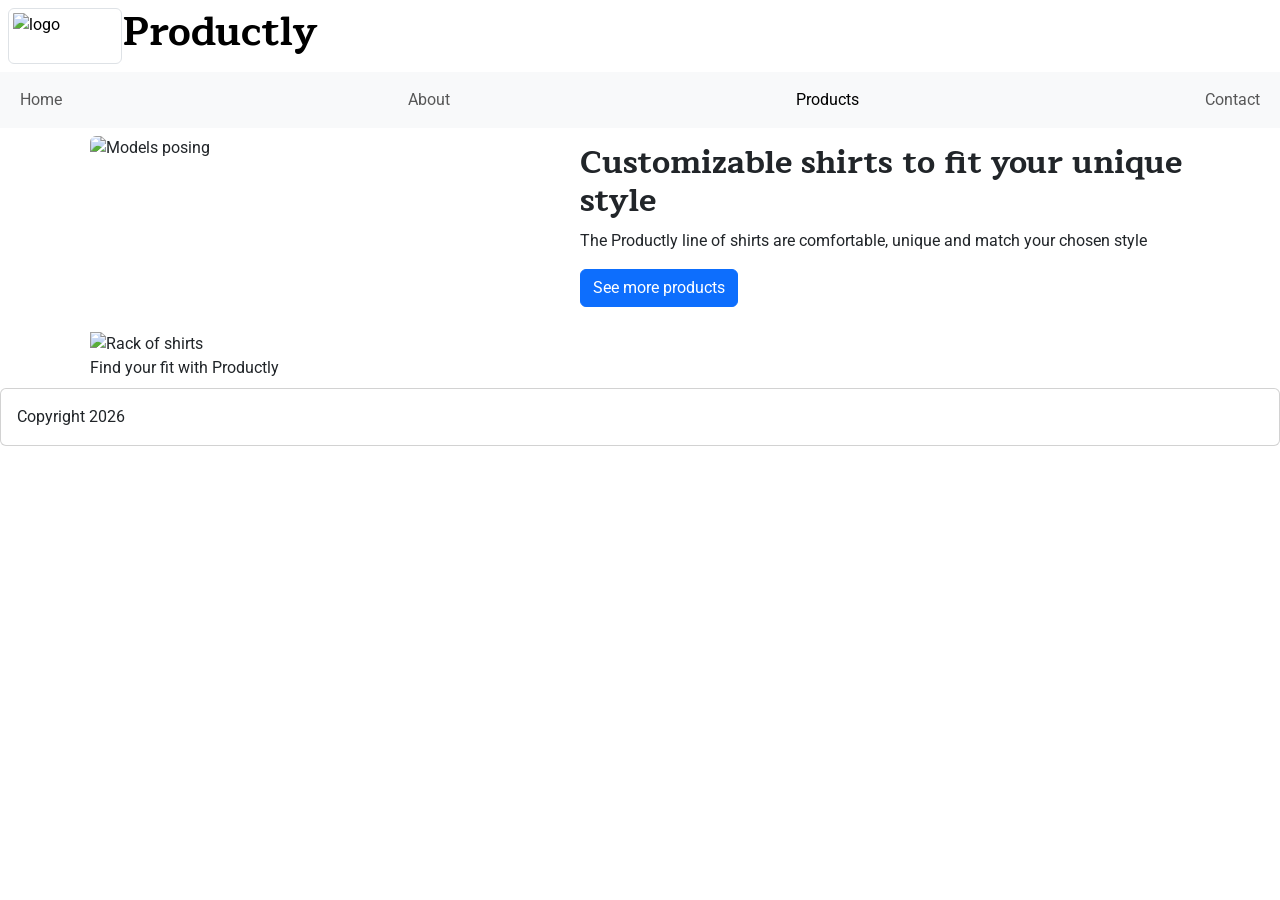
==== index.html @ 893dff8d "fixed nav bar section" ====
<!DOCTYPE html>
<html>
<head>
    <!--
    Class: MIS 3313, 23452
    Semester: Spring 2026

    Authors: Nico Kelly, Geevan Kolacherril, Olamide Olaniyo, Yeimi Zapata
    Date: 04/13/2026
    Filename: index.html
    -->
    <title>Productly</title>
    <meta charset="utf-8">
    <meta name="viewport" content="width=device-width, initial-scale=1.0">
    <link href="https://cdn.jsdelivr.net/npm/bootstrap@5.3.8/dist/css/bootstrap.min.css" rel="stylesheet" integrity="sha384-sRIl4kxILFvY47J16cr9ZwB07vP4J8+LH7qKQnuqkuIAvNWLzeN8tE5YBujZqJLB" crossorigin="anonymous">
    <link href="styles.css" rel="stylesheet">
    <link href='https://fonts.googleapis.com/css?family=Maitree' rel='stylesheet'>
    <link href='https://fonts.googleapis.com/css?family=Roboto' rel='stylesheet'>
    <script src="scripts.js" defer></script>
</head>
<body>
    <header class="d-flex p-2">
        <img class="img-thumbnail" src="https://images.unsplash.com/photo-1562157873-818bc0726f68?w=500&auto=format&fit=crop&q=60&ixlib=rb-4.1.0&ixid=M3wxMjA3fDB8MHxzZWFyY2h8NHx8YXBwYXJlbHxlbnwwfHwwfHx8MA%3D%3D" alt="logo" width="9%">
        <h1>Productly</h1>
    </header>
    <nav class="navbar navbar-expand-lg bg-body-tertiary w-100">
  <div class="container-fluid">
    <div class="navbar-nav w-100 justify-content-between">
      <a href="/index.html" class="nav-link">Home</a>
      <a href="/about.html" class="nav-link">About</a>
      <a href="#" class="nav-link active" aria-current="page">Products</a>
      <a href="/contact.html" class="nav-link">Contact</a>
    </div>
  </div>
</nav>
    <article class="container">
        <div class="d-flex p-2">
            <img class="rounded float-start" class="p-2" src="https://plus.unsplash.com/premium_photo-1688497831503-235238709bd2?w=500&auto=format&fit=crop&q=60&ixlib=rb-4.1.0&ixid=M3wxMjA3fDB8MHxzZWFyY2h8OTN8fGFwcGFyZWx8ZW58MHx8MHx8fDA%3D" alt="Models posing" width="50%">
            <div class="p-2">
                <h2>Customizable shirts to fit your unique style</h2>
                <p>The Productly line of shirts are comfortable, unique and match your chosen style</p>
                <button onClick="location.href='/products.html'" class="btn btn-primary">See more products</button>
            </div>
        </div>
        <div class="p-2">
            <img class="img-fluid" src="https://images.unsplash.com/photo-1685883785814-42d0b197ae64?w=500&auto=format&fit=crop&q=60&ixlib=rb-4.1.0&ixid=M3wxMjA3fDB8MHxzZWFyY2h8OTZ8fGFwcGFyZWx8ZW58MHx8MHx8fDA%3D" alt="Rack of shirts">
            <div class="centered">Find your fit with Productly</div>
        </div>
    </article>
    <footer class="card">
        <div class="card-body">Copyright 2026</div>
    </footer>
</body>
</html>
---- styles.css ----
h1,h2 {
  font-family: 'Maitree', serif;
  font-weight: bold;
}

body {
  font-family: 'Roboto', sans-serif;
}




#contact-info{
  width: 100%;

}

#more-info {
    border: 2px solid #333;
    padding: 10px;
}

#info {
    width: 100%;      /* Takes up the full width of the fieldset */
    height: 150px;    
    padding: 10px;
    font-size: 1rem;
}

header {
  background-image: url('https://images.unsplash.com/photo-1562157873-818bc0726f68?w=500&auto=format&fit=crop&q=60&ixlib=rb-4.1.0&ixid=M3wxMjA3fDB8MHxzZWFyY2h8NHx8YXBwYXJlbHxlbnwwfHwwfHx8MA%3D%3D');
  background-size: cover;
  background-position: center;
  padding: 60px 20px;
  color: black;
}
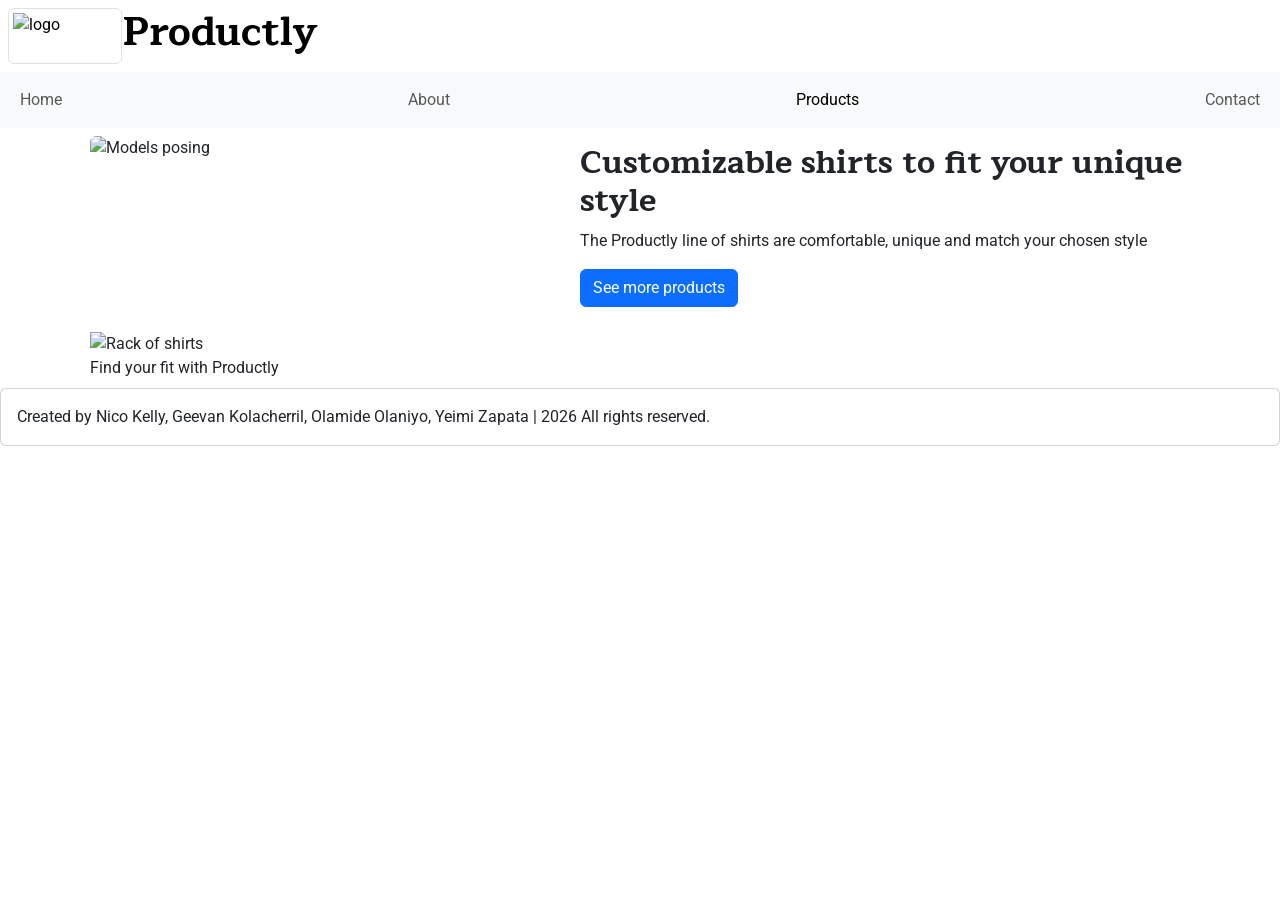
==== commit 1e92d53a: "Updated footers to Geevan's style." ====
--- a/index.html
+++ b/index.html
@@ -48,7 +48,7 @@
         </div>
     </article>
     <footer class="card">
-        <div class="card-body">Copyright 2026</div>
+        <span class="card-body">Created by Nico Kelly, Geevan Kolacherril, Olamide Olaniyo, Yeimi Zapata</a> | <span class="far fa-copyright"></span> 2026 All rights reserved.</span>
     </footer>
 </body>
 </html>
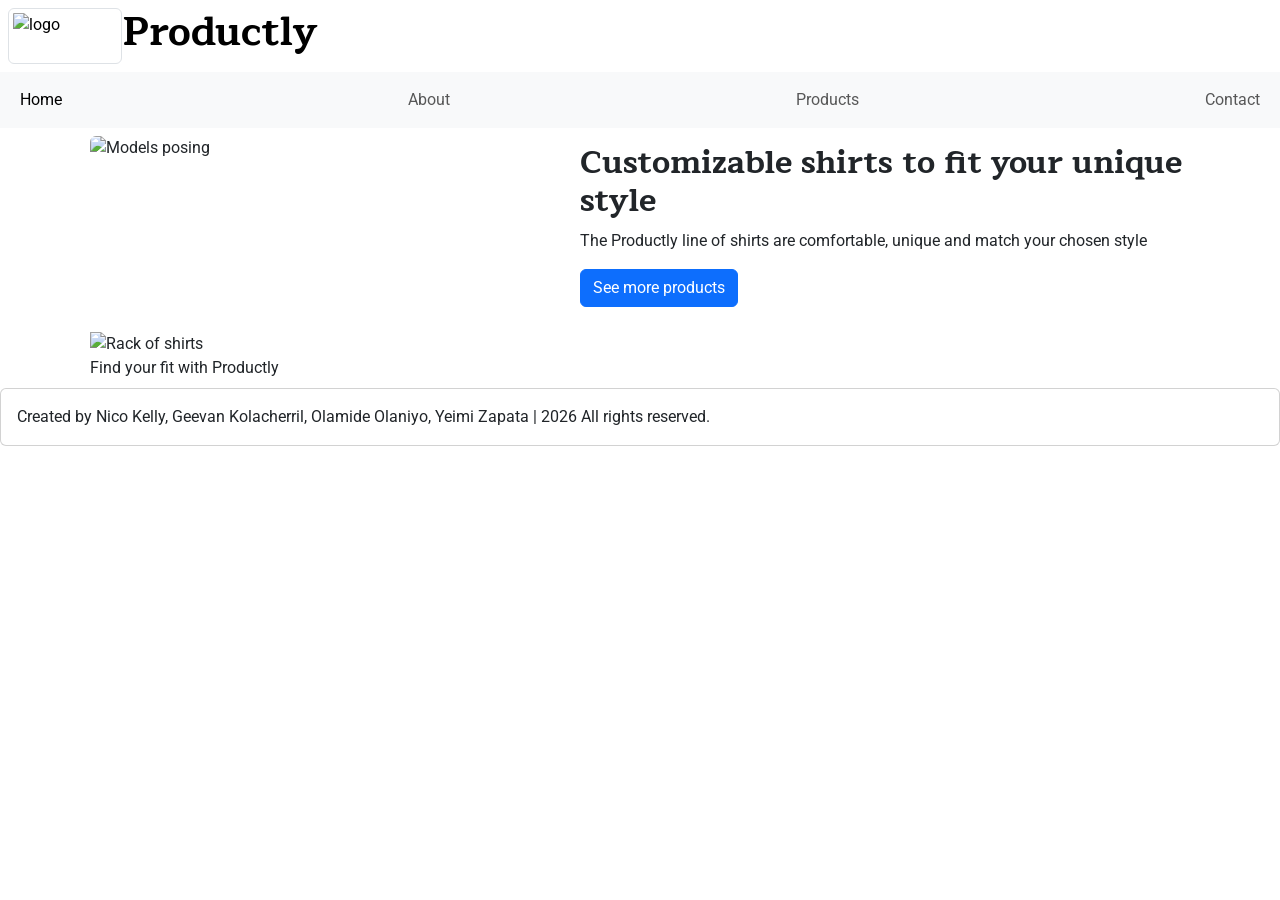
==== commit 5ef79f1f: "Fixed navs not linking to products page." ====
--- a/index.html
+++ b/index.html
@@ -26,9 +26,9 @@
     <nav class="navbar navbar-expand-lg bg-body-tertiary w-100">
   <div class="container-fluid">
     <div class="navbar-nav w-100 justify-content-between">
-      <a href="/index.html" class="nav-link">Home</a>
+      <a href="/index.html" class="nav-link active" aria-current="page">Home</a>
       <a href="/about.html" class="nav-link">About</a>
-      <a href="#" class="nav-link active" aria-current="page">Products</a>
+      <a href="/products.html" class="nav-link">Products</a>
       <a href="/contact.html" class="nav-link">Contact</a>
     </div>
   </div>
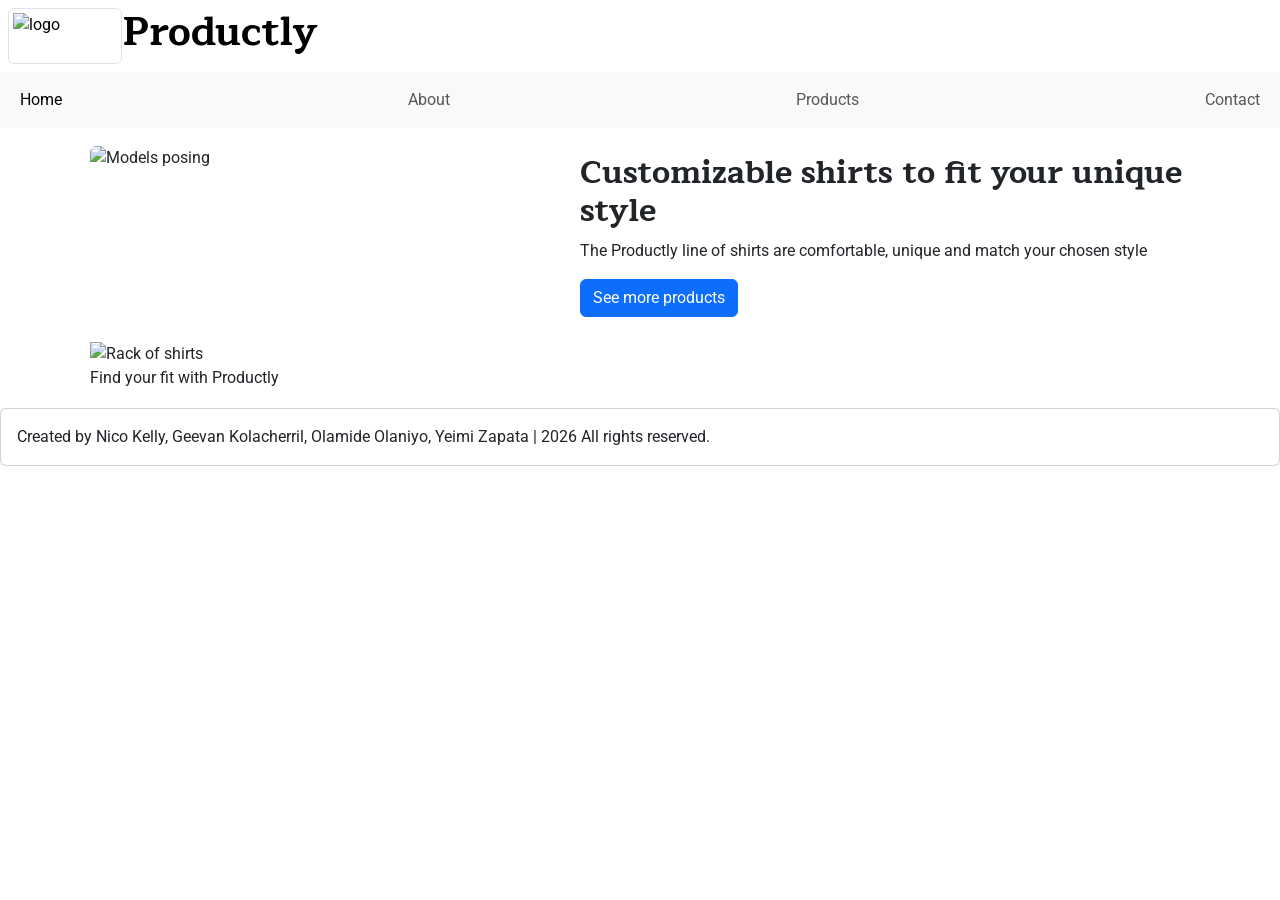
==== commit 0927fea9: "Updated the header images." ====
--- a/index.html
+++ b/index.html
@@ -20,7 +20,7 @@
 </head>
 <body>
     <header class="d-flex p-2">
-        <img class="img-thumbnail" src="https://images.unsplash.com/photo-1562157873-818bc0726f68?w=500&auto=format&fit=crop&q=60&ixlib=rb-4.1.0&ixid=M3wxMjA3fDB8MHxzZWFyY2h8NHx8YXBwYXJlbHxlbnwwfHwwfHx8MA%3D%3D" alt="logo" width="9%">
+        <img class="img-thumbnail" src="https://images.unsplash.com/vector-1756376206549-9834a1a33fc0?q=80&w=1480&auto=format&fit=crop&ixlib=rb-4.1.0&ixid=M3wxMjA3fDB8MHxwaG90by1wYWdlfHx8fGVufDB8fHx8fA%3D%3D" alt="logo" width="9%">
         <h1>Productly</h1>
     </header>
     <nav class="navbar navbar-expand-lg bg-body-tertiary w-100">
--- a/styles.css
+++ b/styles.css
@@ -7,8 +7,9 @@
   font-family: 'Roboto', sans-serif;
 }
 
-
-
+article {
+  padding: 10px;
+}
 
 #contact-info{
   width: 100%;
@@ -28,9 +29,24 @@
 }
 
 header {
-  background-image: url('https://images.unsplash.com/photo-1562157873-818bc0726f68?w=500&auto=format&fit=crop&q=60&ixlib=rb-4.1.0&ixid=M3wxMjA3fDB8MHxzZWFyY2h8NHx8YXBwYXJlbHxlbnwwfHwwfHx8MA%3D%3D');
+  background-image: url('https://images.unsplash.com/photo-1489987707025-afc232f7ea0f?q=80&w=2070&auto=format&fit=crop&ixlib=rb-4.1.0&ixid=M3wxMjA3fDB8MHxwaG90by1wYWdlfHx8fGVufDB8fHx8fA%3D%3D');
   background-size: cover;
   background-position: center;
   padding: 60px 20px;
   color: black;
+}
+
+/* Collapsible style */
+.collapsible {
+  width: 100%;
+  text-align: left;
+  border-radius: 5px 5px 0 0;
+}
+.insideCollapse {
+  max-height: 0;
+  overflow: hidden;
+  transition: max-height 0.2s ease-out;
+  padding: 0 8px;
+  background-color: lightsteelblue;
+  border-radius: 0 0 5px 5px;
 }
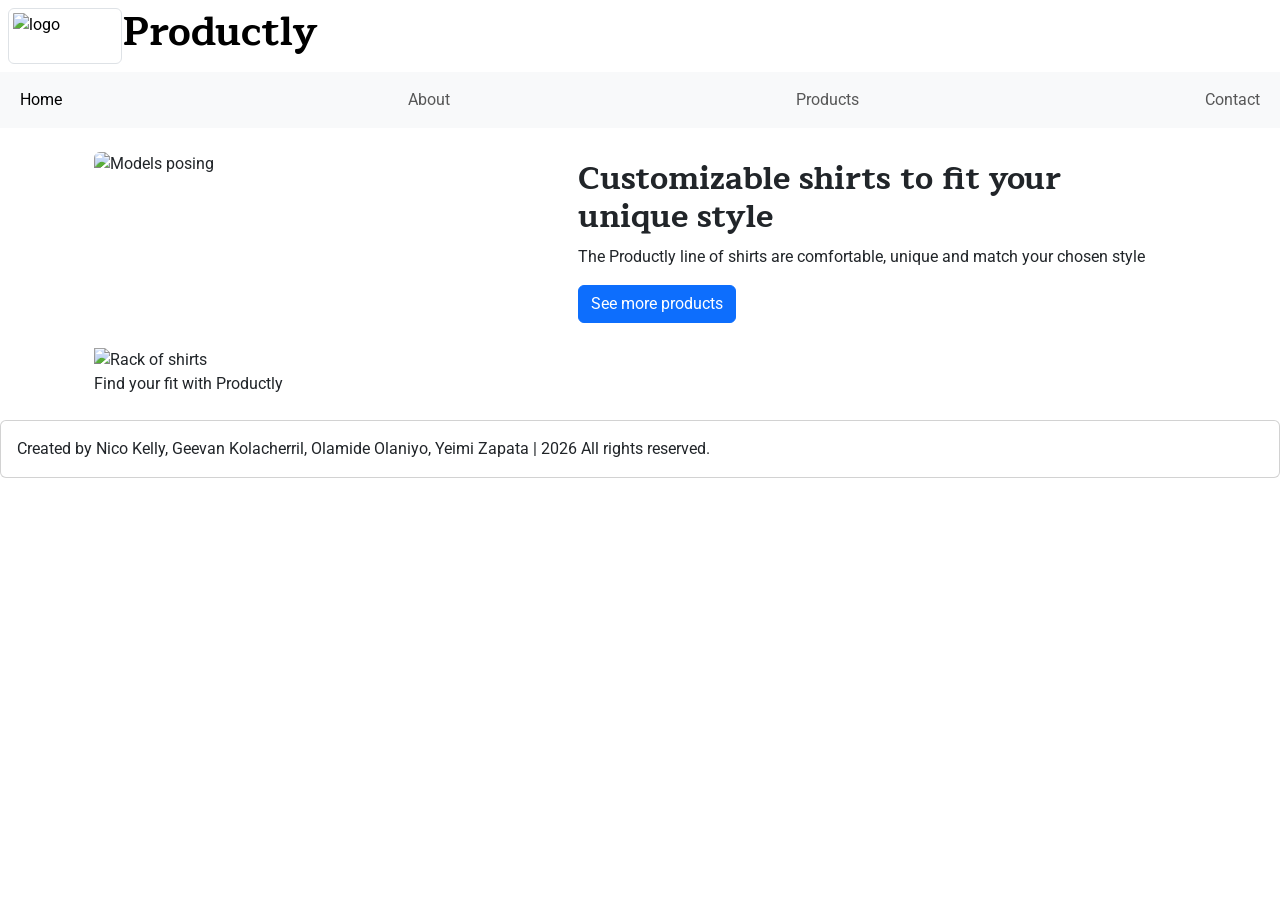
==== commit 41ca810f: "Added the remaining input types and fixed CSS style issues (replaced with bootstrap where possible)." ====
--- a/index.html
+++ b/index.html
@@ -33,7 +33,7 @@
     </div>
   </div>
 </nav>
-    <article class="container">
+    <article class="container p-3">
         <div class="d-flex p-2">
             <img class="rounded float-start" class="p-2" src="https://plus.unsplash.com/premium_photo-1688497831503-235238709bd2?w=500&auto=format&fit=crop&q=60&ixlib=rb-4.1.0&ixid=M3wxMjA3fDB8MHxzZWFyY2h8OTN8fGFwcGFyZWx8ZW58MHx8MHx8fDA%3D" alt="Models posing" width="50%">
             <div class="p-2">
--- a/styles.css
+++ b/styles.css
@@ -1,31 +1,10 @@
-h1,h2 {
+h1,h2,legend {
   font-family: 'Maitree', serif;
   font-weight: bold;
 }
 
 body {
   font-family: 'Roboto', sans-serif;
-}
-
-article {
-  padding: 10px;
-}
-
-#contact-info{
-  width: 100%;
-
-}
-
-#more-info {
-    border: 2px solid #333;
-    padding: 10px;
-}
-
-#info {
-    width: 100%;      /* Takes up the full width of the fieldset */
-    height: 150px;    
-    padding: 10px;
-    font-size: 1rem;
 }
 
 header {
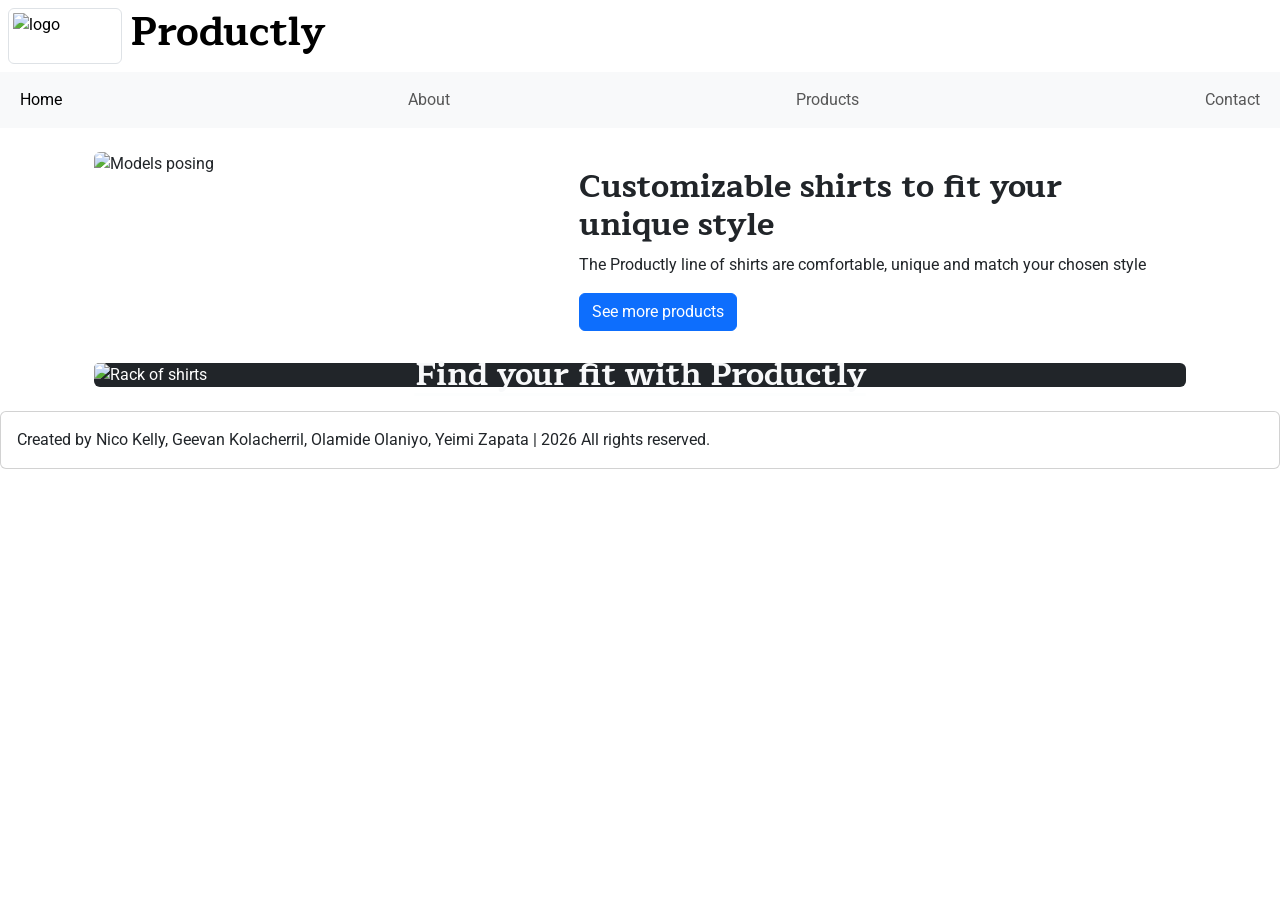
==== commit 1e3537e6: "Fixed some padding issues and improved the bottom image on the Home page." ====
--- a/index.html
+++ b/index.html
@@ -21,7 +21,7 @@
 <body>
     <header class="d-flex p-2">
         <img class="img-thumbnail" src="https://images.unsplash.com/vector-1756376206549-9834a1a33fc0?q=80&w=1480&auto=format&fit=crop&ixlib=rb-4.1.0&ixid=M3wxMjA3fDB8MHxwaG90by1wYWdlfHx8fGVufDB8fHx8fA%3D%3D" alt="logo" width="9%">
-        <h1>Productly</h1>
+        <h1 class="px-2 align-items-center">Productly</h1>
     </header>
     <nav class="navbar navbar-expand-lg bg-body-tertiary w-100">
   <div class="container-fluid">
@@ -35,16 +35,18 @@
 </nav>
     <article class="container p-3">
         <div class="d-flex p-2">
-            <img class="rounded float-start" class="p-2" src="https://plus.unsplash.com/premium_photo-1688497831503-235238709bd2?w=500&auto=format&fit=crop&q=60&ixlib=rb-4.1.0&ixid=M3wxMjA3fDB8MHxzZWFyY2h8OTN8fGFwcGFyZWx8ZW58MHx8MHx8fDA%3D" alt="Models posing" width="50%">
-            <div class="p-2">
+            <img class="rounded float-start" src="https://plus.unsplash.com/premium_photo-1688497831503-235238709bd2?w=500&auto=format&fit=crop&q=60&ixlib=rb-4.1.0&ixid=M3wxMjA3fDB8MHxzZWFyY2h8OTN8fGFwcGFyZWx8ZW58MHx8MHx8fDA%3D" alt="Models posing" width="50%">
+            <div class="p-3">
                 <h2>Customizable shirts to fit your unique style</h2>
                 <p>The Productly line of shirts are comfortable, unique and match your chosen style</p>
                 <button onClick="location.href='/products.html'" class="btn btn-primary">See more products</button>
             </div>
         </div>
-        <div class="p-2">
-            <img class="img-fluid" src="https://images.unsplash.com/photo-1685883785814-42d0b197ae64?w=500&auto=format&fit=crop&q=60&ixlib=rb-4.1.0&ixid=M3wxMjA3fDB8MHxzZWFyY2h8OTZ8fGFwcGFyZWx8ZW58MHx8MHx8fDA%3D" alt="Rack of shirts">
-            <div class="centered">Find your fit with Productly</div>
+        <div class="card text-bg-dark d-flex m-2 align-items-center border-0">
+            <img src="https://images.unsplash.com/photo-1685883785814-42d0b197ae64?w=500&auto=format&fit=crop&q=60&ixlib=rb-4.1.0&ixid=M3wxMjA3fDB8MHxzZWFyY2h8OTZ8fGFwcGFyZWx8ZW58MHx8MHx8fDA%3D" class="card-img" alt="Rack of shirts">
+            <div class="card-img-overlay text-center align-self-center">
+                <h2 class="card-text"><a href="/about.html" class="link-light link-offset-2 link-underline-opacity-25 link-underline-opacity-100-hover">Find your fit with Productly</a></h2>
+            </div>
         </div>
     </article>
     <footer class="card">
--- a/styles.css
+++ b/styles.css
@@ -25,7 +25,6 @@
   max-height: 0;
   overflow: hidden;
   transition: max-height 0.2s ease-out;
-  padding: 0 8px;
-  background-color: lightsteelblue;
+  background-color: #eaf0f7;
   border-radius: 0 0 5px 5px;
 }
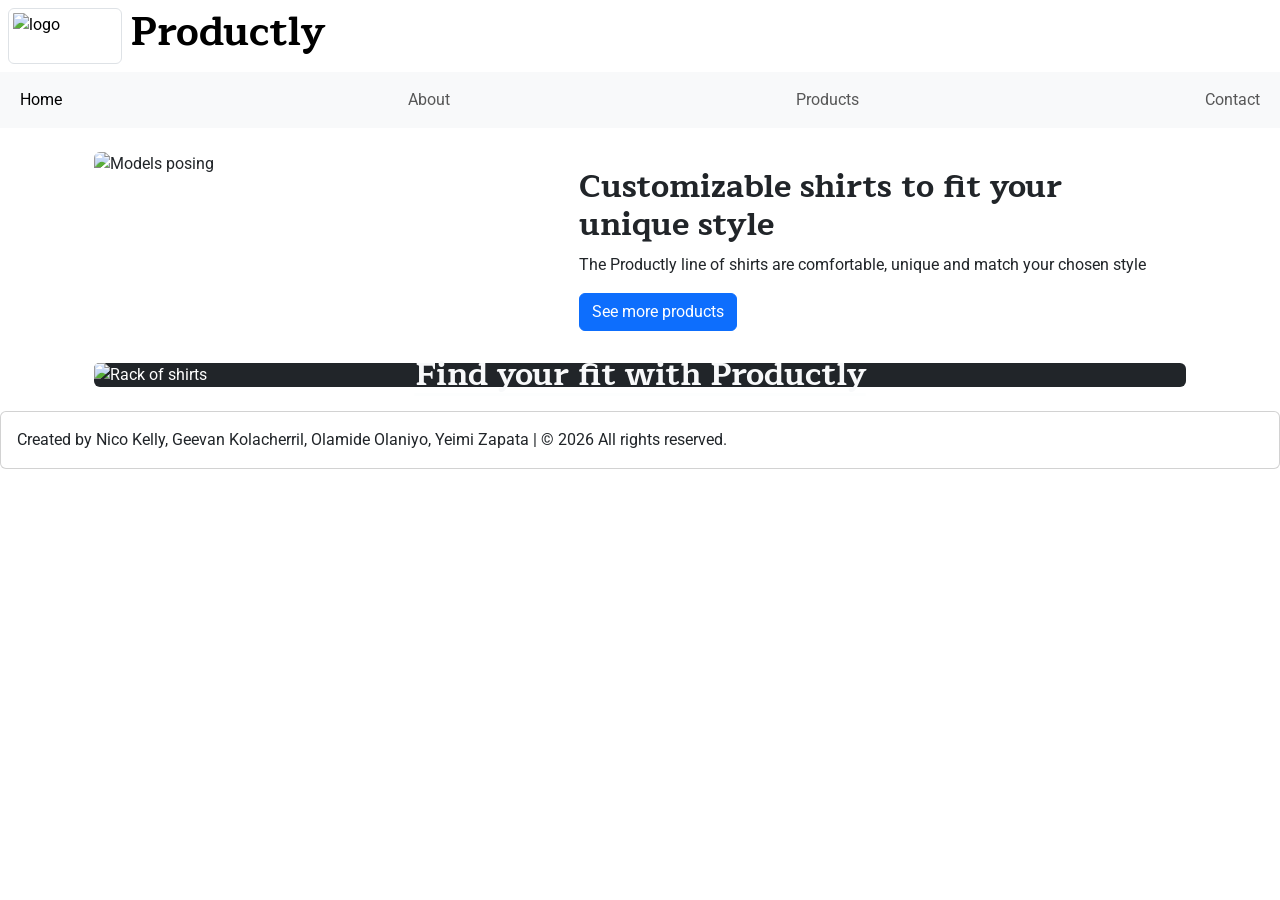
==== commit 2eaa54e2: "Fixed footer issues and w-50 class on home page image." ====
--- a/index.html
+++ b/index.html
@@ -21,7 +21,7 @@
 <body>
     <header class="d-flex p-2">
         <img class="img-thumbnail" src="https://images.unsplash.com/vector-1756376206549-9834a1a33fc0?q=80&w=1480&auto=format&fit=crop&ixlib=rb-4.1.0&ixid=M3wxMjA3fDB8MHxwaG90by1wYWdlfHx8fGVufDB8fHx8fA%3D%3D" alt="logo" width="9%">
-        <h1 class="px-2 align-items-center">Productly</h1>
+        <h1 class="px-2">Productly</h1>
     </header>
     <nav class="navbar navbar-expand-lg bg-body-tertiary w-100">
   <div class="container-fluid">
@@ -35,7 +35,7 @@
 </nav>
     <article class="container p-3">
         <div class="d-flex p-2">
-            <img class="rounded float-start" src="https://plus.unsplash.com/premium_photo-1688497831503-235238709bd2?w=500&auto=format&fit=crop&q=60&ixlib=rb-4.1.0&ixid=M3wxMjA3fDB8MHxzZWFyY2h8OTN8fGFwcGFyZWx8ZW58MHx8MHx8fDA%3D" alt="Models posing" width="50%">
+            <img class="rounded float-start w-50" src="https://plus.unsplash.com/premium_photo-1688497831503-235238709bd2?w=500&auto=format&fit=crop&q=60&ixlib=rb-4.1.0&ixid=M3wxMjA3fDB8MHxzZWFyY2h8OTN8fGFwcGFyZWx8ZW58MHx8MHx8fDA%3D" alt="Models posing">
             <div class="p-3">
                 <h2>Customizable shirts to fit your unique style</h2>
                 <p>The Productly line of shirts are comfortable, unique and match your chosen style</p>
@@ -50,7 +50,7 @@
         </div>
     </article>
     <footer class="card">
-        <span class="card-body">Created by Nico Kelly, Geevan Kolacherril, Olamide Olaniyo, Yeimi Zapata</a> | <span class="far fa-copyright"></span> 2026 All rights reserved.</span>
+        <span class="card-body">Created by Nico Kelly, Geevan Kolacherril, Olamide Olaniyo, Yeimi Zapata</a> | <span>&copy; 2026 All rights reserved.</span>
     </footer>
 </body>
 </html>
--- a/styles.css
+++ b/styles.css
@@ -21,6 +21,16 @@
   text-align: left;
   border-radius: 5px 5px 0 0;
 }
+
+.collapsible:after {
+  content: '\23F7';
+  float: right;
+}
+
+.open:after {
+  content: "\23F6";
+}
+
 .insideCollapse {
   max-height: 0;
   overflow: hidden;
